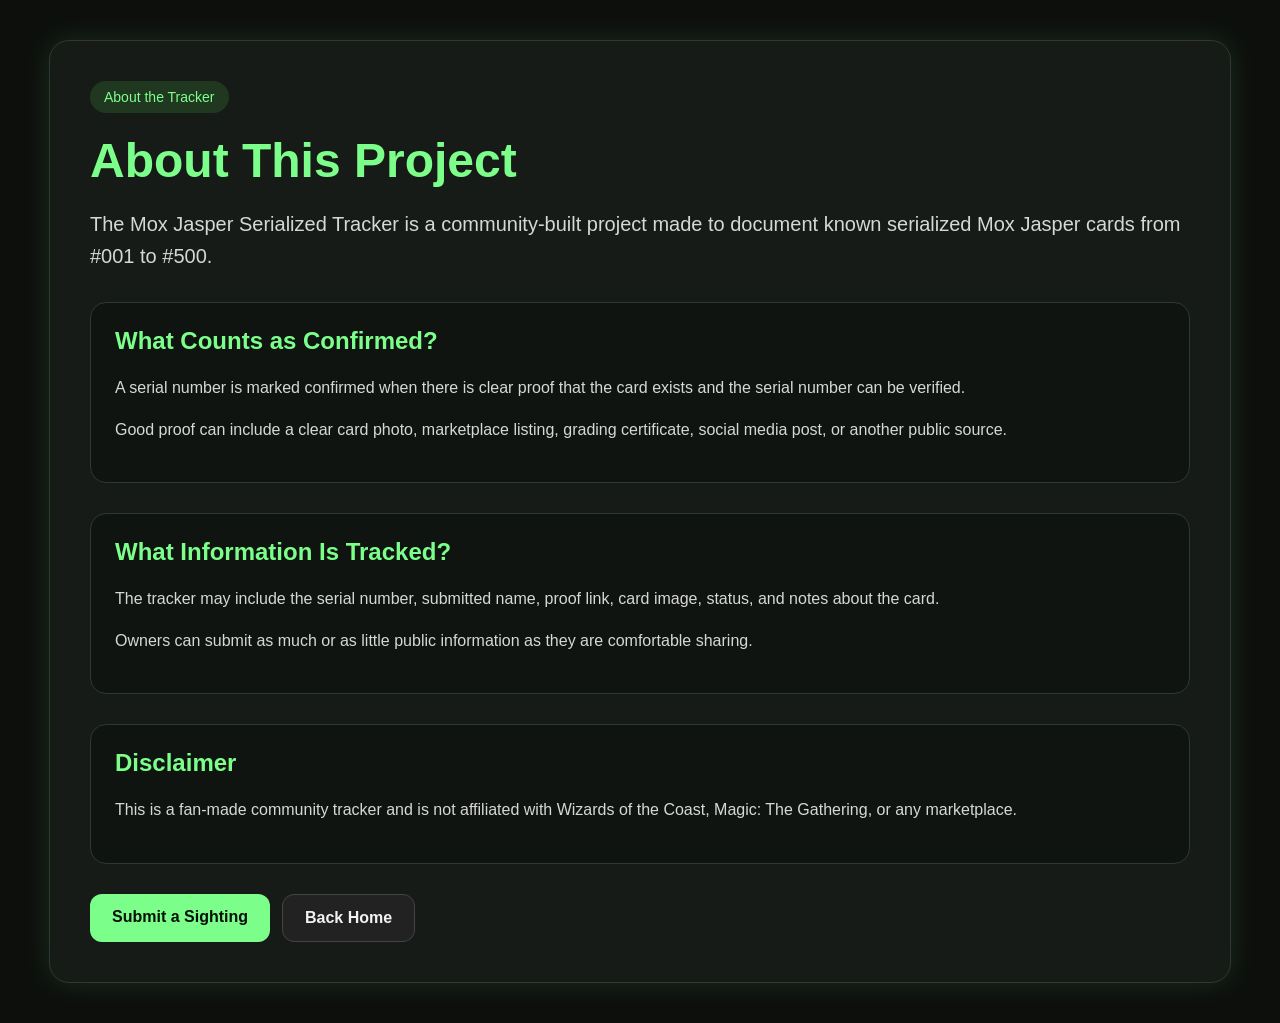
==== about.html @ b6858c05 "Create about.html" ====
<!DOCTYPE html>
<html>
  <head>
    <title>About the Mox Jasper Tracker</title>
    <link rel="stylesheet" href="style.css">
  </head>

  <body>
    <section class="page">
      <div class="card wide-card">
        <div class="badge">About the Tracker</div>

        <h1>About This Project</h1>

        <p class="subtitle">
          The Mox Jasper Serialized Tracker is a community-built project made to document
          known serialized Mox Jasper cards from #001 to #500.
        </p>

        <div class="info-section">
          <h2>What Counts as Confirmed?</h2>

          <p>
            A serial number is marked confirmed when there is clear proof that the card exists
            and the serial number can be verified.
          </p>

          <p>
            Good proof can include a clear card photo, marketplace listing, grading certificate,
            social media post, or another public source.
          </p>
        </div>

        <div class="info-section">
          <h2>What Information Is Tracked?</h2>

          <p>
            The tracker may include the serial number, submitted name, proof link, card image,
            status, and notes about the card.
          </p>

          <p>
            Owners can submit as much or as little public information as they are comfortable sharing.
          </p>
        </div>

        <div class="info-section">
          <h2>Disclaimer</h2>

          <p>
            This is a fan-made community tracker and is not affiliated with Wizards of the Coast,
            Magic: The Gathering, or any marketplace.
          </p>
        </div>

        <div class="button-row">
          <a class="button" href="submit.html">Submit a Sighting</a>
          <a class="button secondary-button" href="index.html">Back Home</a>
        </div>
      </div>
    </section>
  </body>
</html>
---- style.css ----
body {
  margin: 0;
  font-family: Arial, sans-serif;
  background: #0d0f0d;
  color: #f2f2f2;
}

.hero {
  min-height: 100vh;
  padding: 40px 20px;
  display: flex;
  align-items: center;
  justify-content: center;
}

.card {
  max-width: 800px;
  background: #171b17;
  border: 1px solid #2d3a2d;
  border-radius: 20px;
  padding: 40px;
  box-shadow: 0 0 30px rgba(124, 255, 138, 0.12);
}

.badge {
  display: inline-block;
  background: #203820;
  color: #7cff8a;
  padding: 8px 14px;
  border-radius: 999px;
  font-size: 14px;
  margin-bottom: 20px;
}

h1 {
  font-size: 48px;
  margin: 0 0 16px;
  color: #7cff8a;
}

.subtitle {
  font-size: 20px;
  line-height: 1.6;
  color: #d7d7d7;
}

.stats {
  display: flex;
  gap: 20px;
  margin: 30px 0;
  flex-wrap: wrap;
}

.stat-box {
  background: #101410;
  border: 1px solid #2d3a2d;
  border-radius: 14px;
  padding: 20px;
  flex: 1;
  min-width: 160px;
}

.stat-number {
  font-size: 32px;
  font-weight: bold;
  color: #ffffff;
}

.stat-label {
  color: #9a9a9a;
  margin-top: 6px;
}

.button {
  display: inline-block;
  background: #7cff8a;
  color: #061006;
  text-decoration: none;
  padding: 14px 22px;
  border-radius: 12px;
  font-weight: bold;
}

.button:hover {
  background: #a0ffaa;
}
.page {
  min-height: 100vh;
  padding: 40px 20px;
  display: flex;
  justify-content: center;
}

.wide-card {
  width: 100%;
  max-width: 1100px;
}

.tracker-grid {
  display: grid;
  grid-template-columns: repeat(auto-fit, minmax(120px, 1fr));
  gap: 15px;
  margin: 30px 0;
}

.serial-card {
  background: #101410;
  border: 1px solid #2d3a2d;
  border-radius: 14px;
  padding: 18px;
  text-align: center;
}

.serial-number {
  font-size: 24px;
  font-weight: bold;
  color: #ffffff;
}

.serial-status {
  margin-top: 8px;
  font-size: 14px;
}

.unknown {
  color: #9a9a9a;
}

.confirmed {
  color: #7cff8a;
}
.confirmed-card {
  border-color: #7cff8a;
  box-shadow: 0 0 18px rgba(124, 255, 138, 0.15);
}

.serial-note {
  margin-top: 8px;
  font-size: 12px;
  color: #cfcfcf;
}
.button-row {
  display: flex;
  gap: 12px;
  flex-wrap: wrap;
}

.secondary-button {
  background: #222;
  color: #f2f2f2;
  border: 1px solid #444;
}

.secondary-button:hover {
  background: #333;
}
.submit-form {
  display: flex;
  flex-direction: column;
  gap: 12px;
  margin: 30px 0;
}

.submit-form label {
  font-weight: bold;
  color: #f2f2f2;
}

.submit-form input,
.submit-form textarea {
  padding: 12px;
  border-radius: 10px;
  border: 1px solid #444;
  background: #101410;
  color: white;
  font-size: 16px;
}

.submit-form textarea {
  min-height: 120px;
  resize: vertical;
}
.submit-box {
  background: #101410;
  border: 1px solid #2d3a2d;
  border-radius: 16px;
  padding: 28px;
  margin: 30px 0;
}

.submit-box h2 {
  margin-top: 0;
  color: #7cff8a;
}

.submit-box p {
  color: #d7d7d7;
  line-height: 1.6;
  margin-bottom: 24px;
}
.info-section {
  background: #101410;
  border: 1px solid #2d3a2d;
  border-radius: 16px;
  padding: 24px;
  margin: 30px 0;
}

.info-section h2 {
  margin-top: 0;
  color: #7cff8a;
}

.info-section p {
  color: #d7d7d7;
  line-height: 1.6;
}
.search-box {
  margin: 30px 0 20px;
  display: flex;
  flex-direction: column;
  gap: 10px;
}

.search-box label {
  font-weight: bold;
  color: #f2f2f2;
}

.search-box input {
  max-width: 260px;
  padding: 12px;
  border-radius: 10px;
  border: 1px solid #444;
  background: #101410;
  color: white;
  font-size: 16px;
}

.highlight-card {
  border-color: #ffffff;
  box-shadow: 0 0 22px rgba(255, 255, 255, 0.25);
  transform: scale(1.03);
}
.search-row {
  display: flex;
  gap: 12px;
  flex-wrap: wrap;
  align-items: center;
}
.legend {
  display: flex;
  gap: 16px;
  flex-wrap: wrap;
  margin: 24px 0;
}

.legend-item {
  display: flex;
  align-items: center;
  gap: 8px;
  color: #d7d7d7;
  font-weight: bold;
}

.legend-dot {
  width: 14px;
  height: 14px;
  border-radius: 50%;
  display: inline-block;
}

.confirmed-dot {
  background: #7cff8a;
}

.unknown-dot {
  background: #777;
}
.modal {
  position: fixed;
  top: 0;
  left: 0;
  width: 100%;
  height: 100%;
  background: rgba(0, 0, 0, 0.75);
  display: flex;
  align-items: center;
  justify-content: center;
  padding: 20px;
  z-index: 999;
}

.hidden {
  display: none;
}

.modal-content {
  background: #171b17;
  border: 1px solid #2d3a2d;
  border-radius: 20px;
  padding: 28px;
  max-width: 520px;
  width: 100%;
  position: relative;
  box-shadow: 0 0 30px rgba(124, 255, 138, 0.15);
}

.close-button {
  position: absolute;
  top: 14px;
  right: 18px;
  background: none;
  border: none;
  color: white;
  font-size: 32px;
  cursor: pointer;
}

.modal-image {
  width: 100%;
  max-height: 500px;
  object-fit: contain;
  background: #101410;
  border: 1px solid #2d3a2d;
  border-radius: 14px;
  margin: 20px 0;
}

.modal-info p {
  color: #d7d7d7;
  line-height: 1.5;
}

.modal-info a {
  color: #7cff8a;
}
.tracker-stats {
  display: flex;
  gap: 16px;
  flex-wrap: wrap;
  margin: 28px 0;
}

.tracker-stat-box {
  background: #101410;
  border: 1px solid #2d3a2d;
  border-radius: 14px;
  padding: 18px;
  flex: 1;
  min-width: 150px;
}
#modal-submit {
  color: #061006 !important;
  background: #7cff8a;
  display: inline-block;
  margin-top: 12px;
  text-decoration: none;
  font-weight: bold;
}
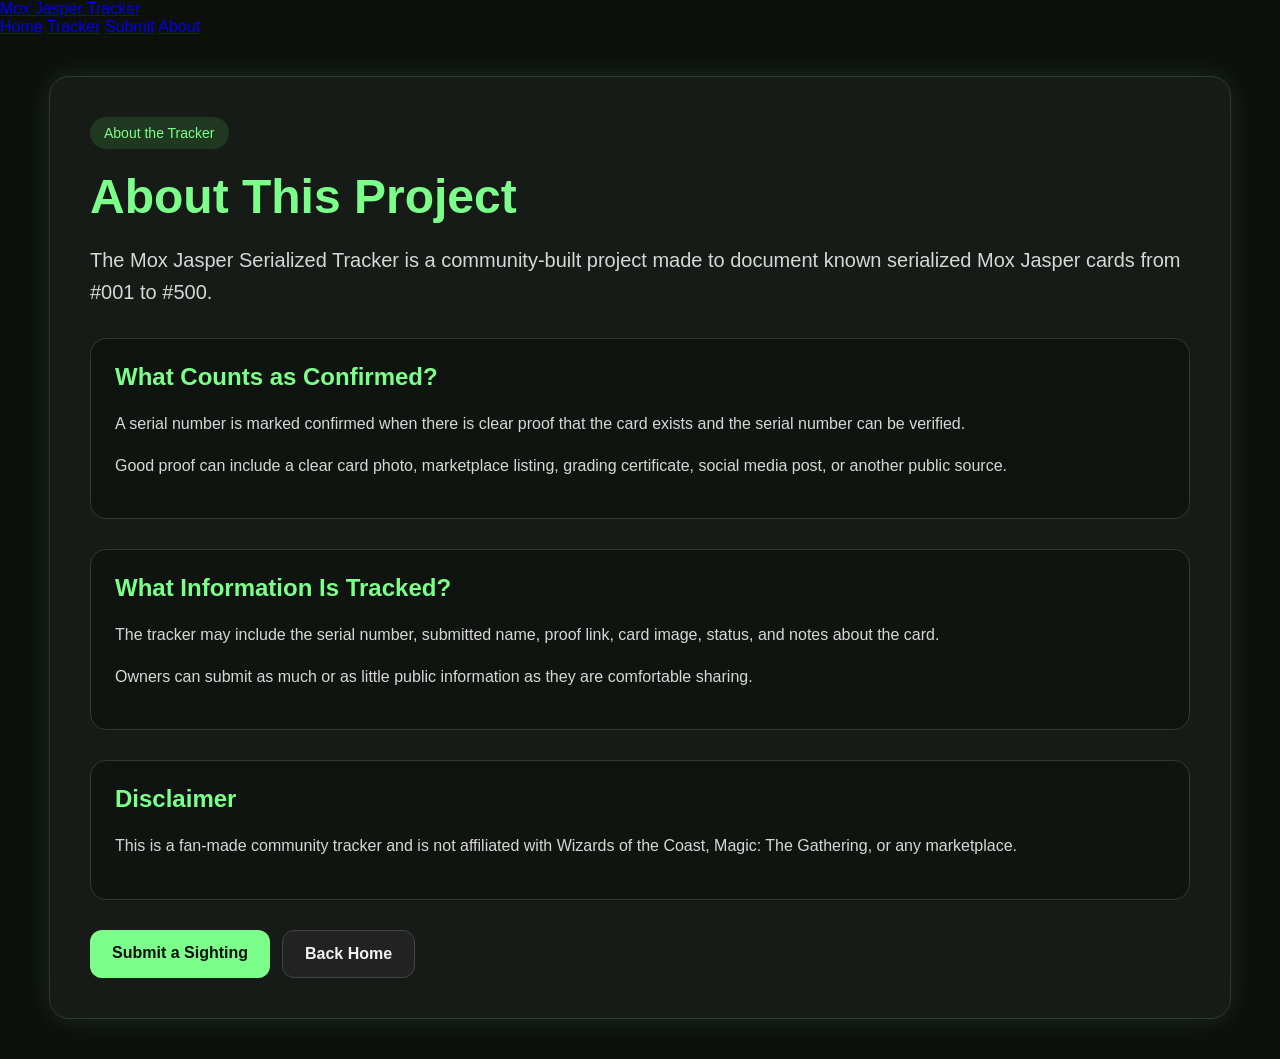
==== commit 4f0404c2: "Update about.html" ====
--- a/about.html
+++ b/about.html
@@ -6,6 +6,16 @@
   </head>
 
   <body>
+    <nav class="navbar">
+  <a class="nav-logo" href="index.html">Mox Jasper Tracker</a>
+
+  <div class="nav-links">
+    <a href="index.html">Home</a>
+    <a href="tracker.html">Tracker</a>
+    <a href="submit.html">Submit</a>
+    <a href="about.html">About</a>
+  </div>
+</nav>
     <section class="page">
       <div class="card wide-card">
         <div class="badge">About the Tracker</div>
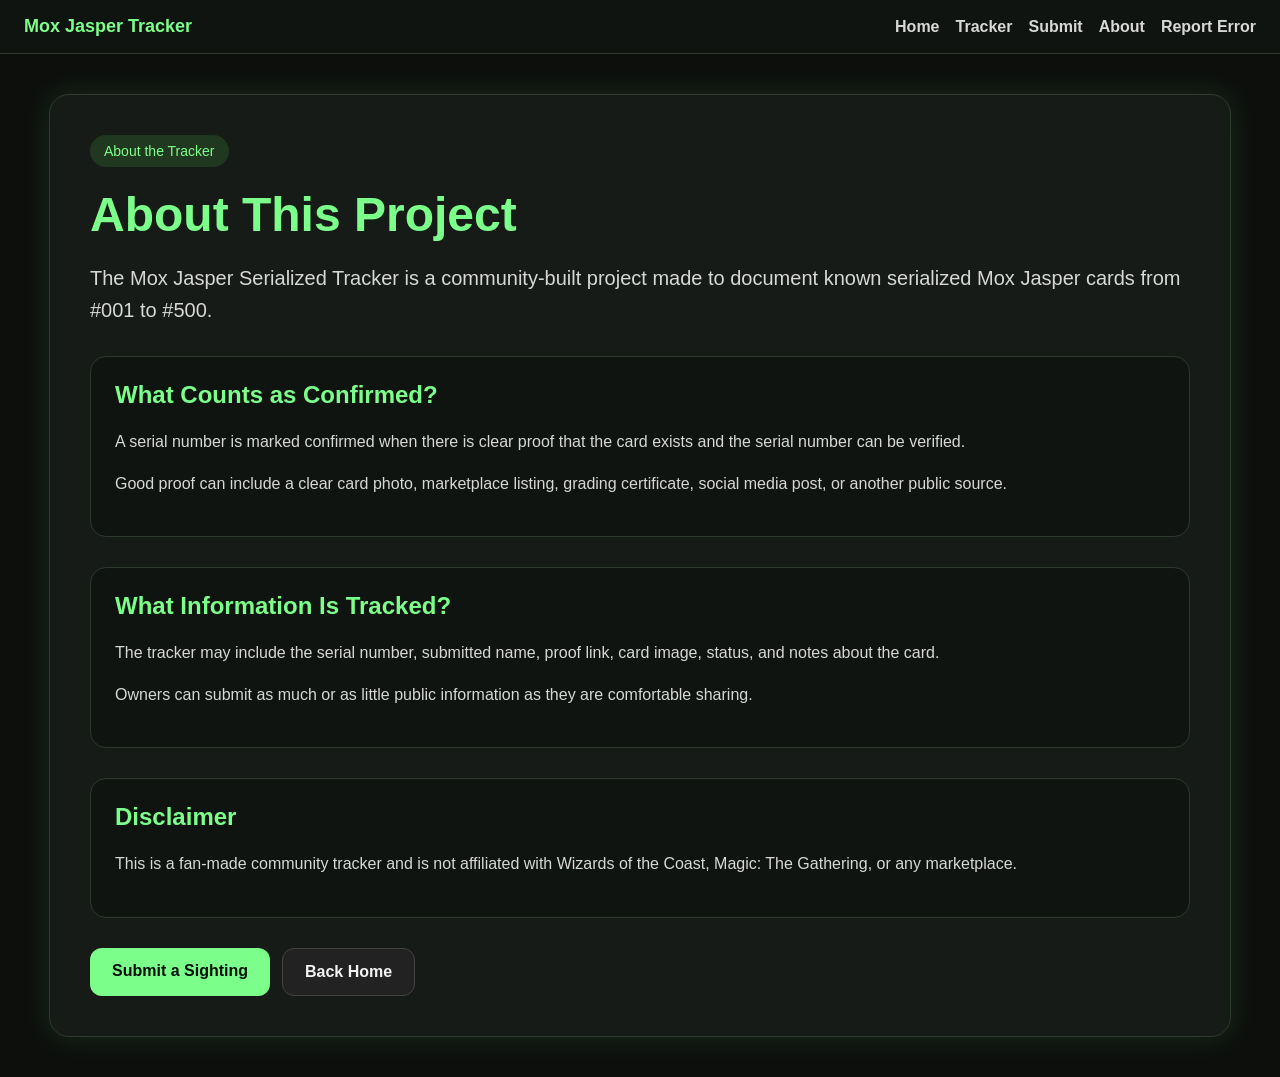
==== commit 9f1f38fe: "Update about.html" ====
--- a/about.html
+++ b/about.html
@@ -9,12 +9,13 @@
     <nav class="navbar">
   <a class="nav-logo" href="index.html">Mox Jasper Tracker</a>
 
-  <div class="nav-links">
-    <a href="index.html">Home</a>
-    <a href="tracker.html">Tracker</a>
-    <a href="submit.html">Submit</a>
-    <a href="about.html">About</a>
-  </div>
+    <div class="nav-links">
+  <a href="index.html">Home</a>
+  <a href="tracker.html">Tracker</a>
+  <a href="submit.html">Submit</a>
+  <a href="about.html">About</a>
+  <a href="https://docs.google.com/forms/d/e/1FAIpQLScrl7_mSrgh9yv5SRMidlg3sxOol-Kw7fdh2qIpRb-uSu1Ktw/viewform?usp=header" target="_blank">Report Error</a>
+</div>
 </nav>
     <section class="page">
       <div class="card wide-card">
--- a/style.css
+++ b/style.css
@@ -358,3 +358,58 @@
   text-decoration: none;
   font-weight: bold;
 }
+.navbar {
+  background: #101410;
+  border-bottom: 1px solid #2d3a2d;
+  padding: 16px 24px;
+  display: flex;
+  justify-content: space-between;
+  align-items: center;
+  gap: 16px;
+  flex-wrap: wrap;
+}
+
+.nav-logo {
+  color: #7cff8a;
+  text-decoration: none;
+  font-weight: bold;
+  font-size: 18px;
+}
+
+.nav-links {
+  display: flex;
+  gap: 16px;
+  flex-wrap: wrap;
+}
+
+.nav-links a {
+  color: #d7d7d7;
+  text-decoration: none;
+  font-weight: bold;
+}
+
+.nav-links a:hover {
+  color: #7cff8a;
+}
+.recent-card {
+  background: #101410;
+  border: 1px solid #2d3a2d;
+  border-radius: 14px;
+  padding: 18px;
+  display: flex;
+  justify-content: space-between;
+  align-items: center;
+  gap: 12px;
+  flex-wrap: wrap;
+}
+
+.recent-number {
+  font-size: 28px;
+  font-weight: bold;
+  color: #7cff8a;
+}
+
+.recent-details {
+  color: #d7d7d7;
+  margin-top: 4px;
+}
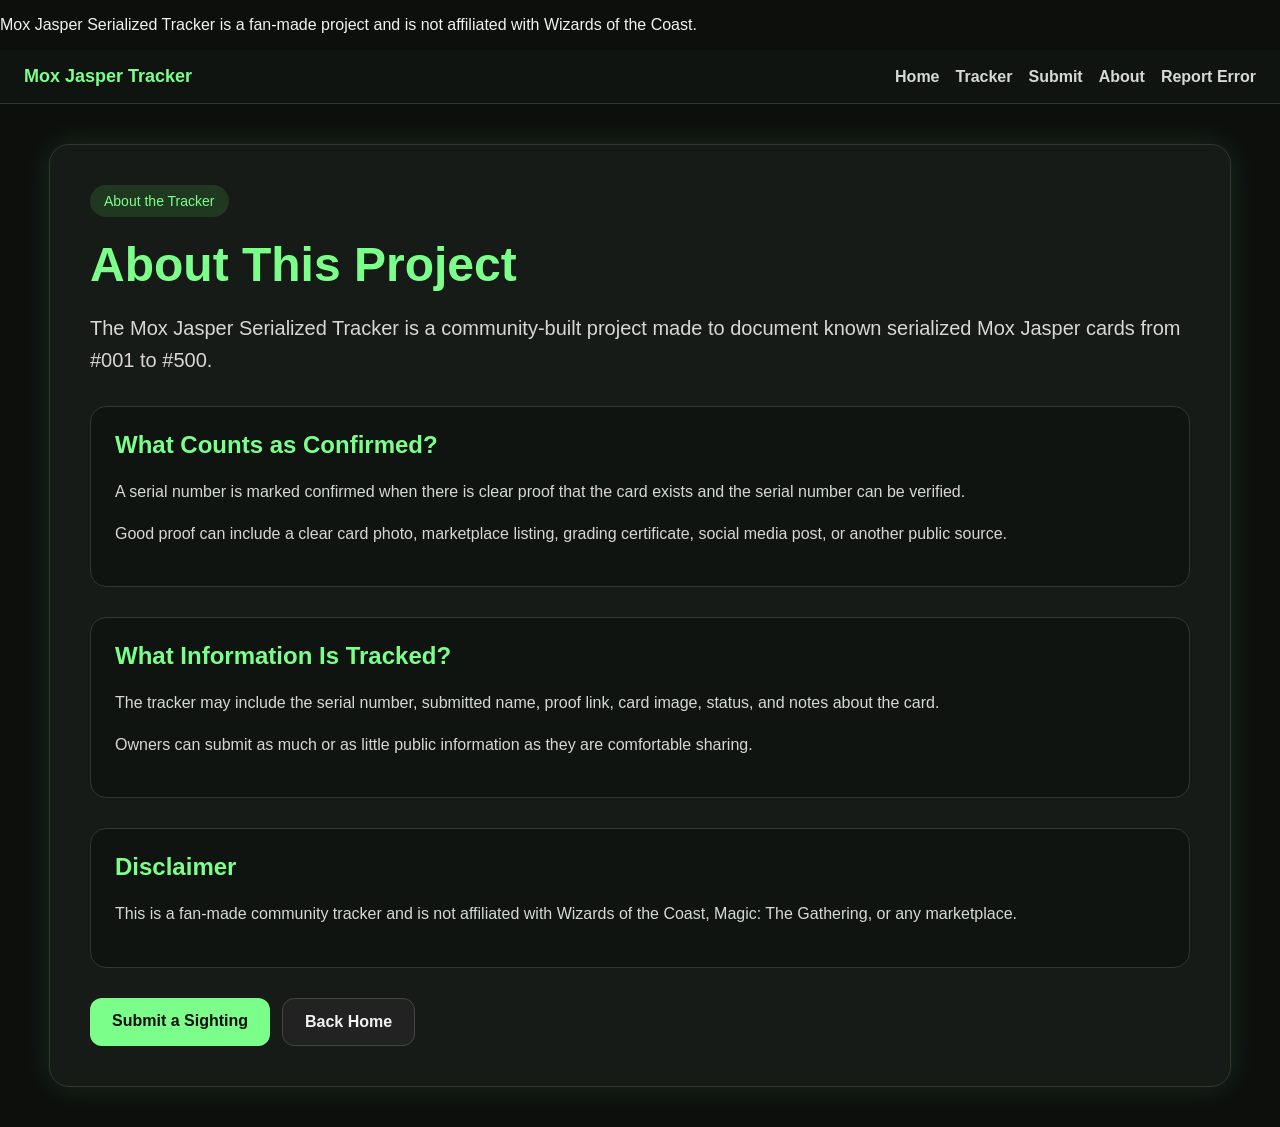
==== commit c8e0b768: "Update about.html" ====
--- a/about.html
+++ b/about.html
@@ -4,7 +4,11 @@
     <title>About the Mox Jasper Tracker</title>
     <link rel="stylesheet" href="style.css">
   </head>
-
+<footer class="site-footer">
+  <p>
+    Mox Jasper Serialized Tracker is a fan-made project and is not affiliated with Wizards of the Coast.
+  </p>
+</footer>
   <body>
     <nav class="navbar">
   <a class="nav-logo" href="index.html">Mox Jasper Tracker</a>
--- a/style.css
+++ b/style.css
@@ -413,3 +413,6 @@
   color: #d7d7d7;
   margin-top: 4px;
 }
+.home-button-row {
+  margin-top: 24px;
+}
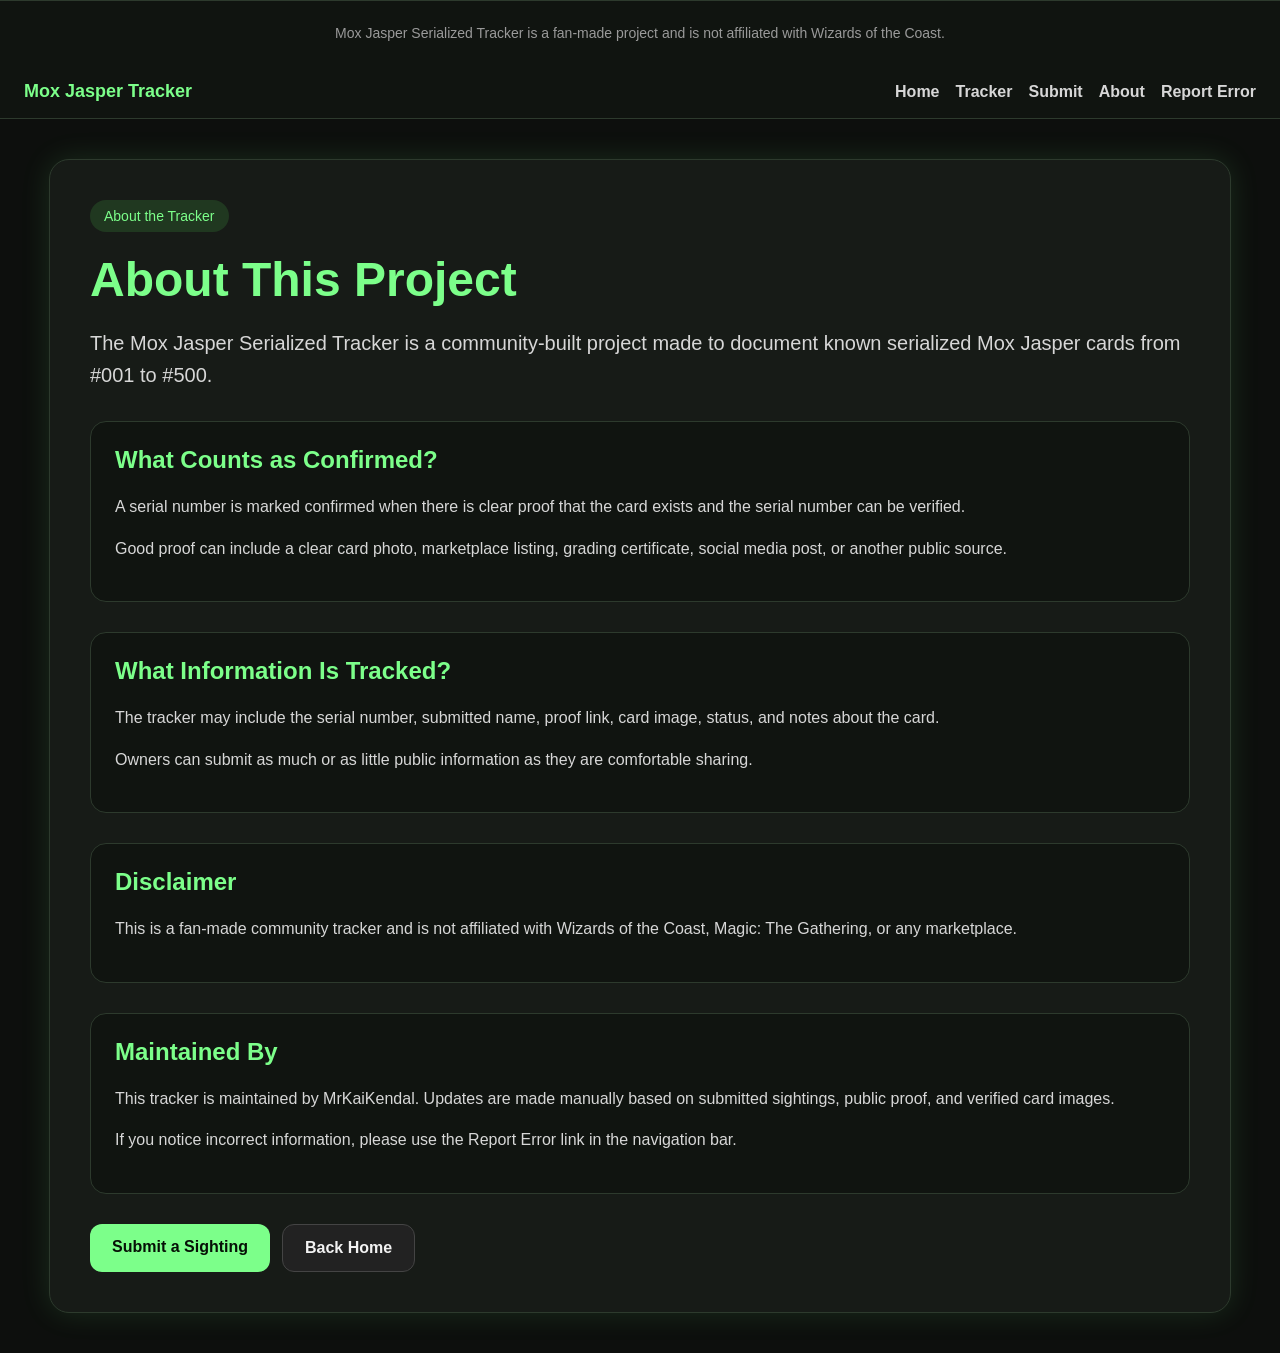
==== commit 45d290f5: "Update about.html" ====
--- a/about.html
+++ b/about.html
@@ -67,7 +67,19 @@
             Magic: The Gathering, or any marketplace.
           </p>
         </div>
+<div class="info-section">
+  <h2>Maintained By</h2>
 
+  <p>
+    This tracker is maintained by MrKaiKendal. Updates are made manually based on
+    submitted sightings, public proof, and verified card images.
+  </p>
+
+  <p>
+    If you notice incorrect information, please use the Report Error link in the
+    navigation bar.
+  </p>
+</div>
         <div class="button-row">
           <a class="button" href="submit.html">Submit a Sighting</a>
           <a class="button secondary-button" href="index.html">Back Home</a>
--- a/style.css
+++ b/style.css
@@ -416,3 +416,33 @@
 .home-button-row {
   margin-top: 24px;
 }
+.site-footer {
+  border-top: 1px solid #2d3a2d;
+  padding: 24px;
+  text-align: center;
+  color: #9a9a9a;
+  background: #101410;
+  font-size: 14px;
+}
+
+.site-footer p {
+  margin: 0;
+}
+.last-updated {
+  color: #9a9a9a;
+  font-size: 14px;
+  margin-top: -8px;
+  margin-bottom: 18px;
+}
+.pending {
+  color: #ffd36a;
+}
+
+.pending-card {
+  border-color: #ffd36a;
+  box-shadow: 0 0 18px rgba(255, 211, 106, 0.15);
+}
+
+.pending-dot {
+  background: #ffd36a;
+}
